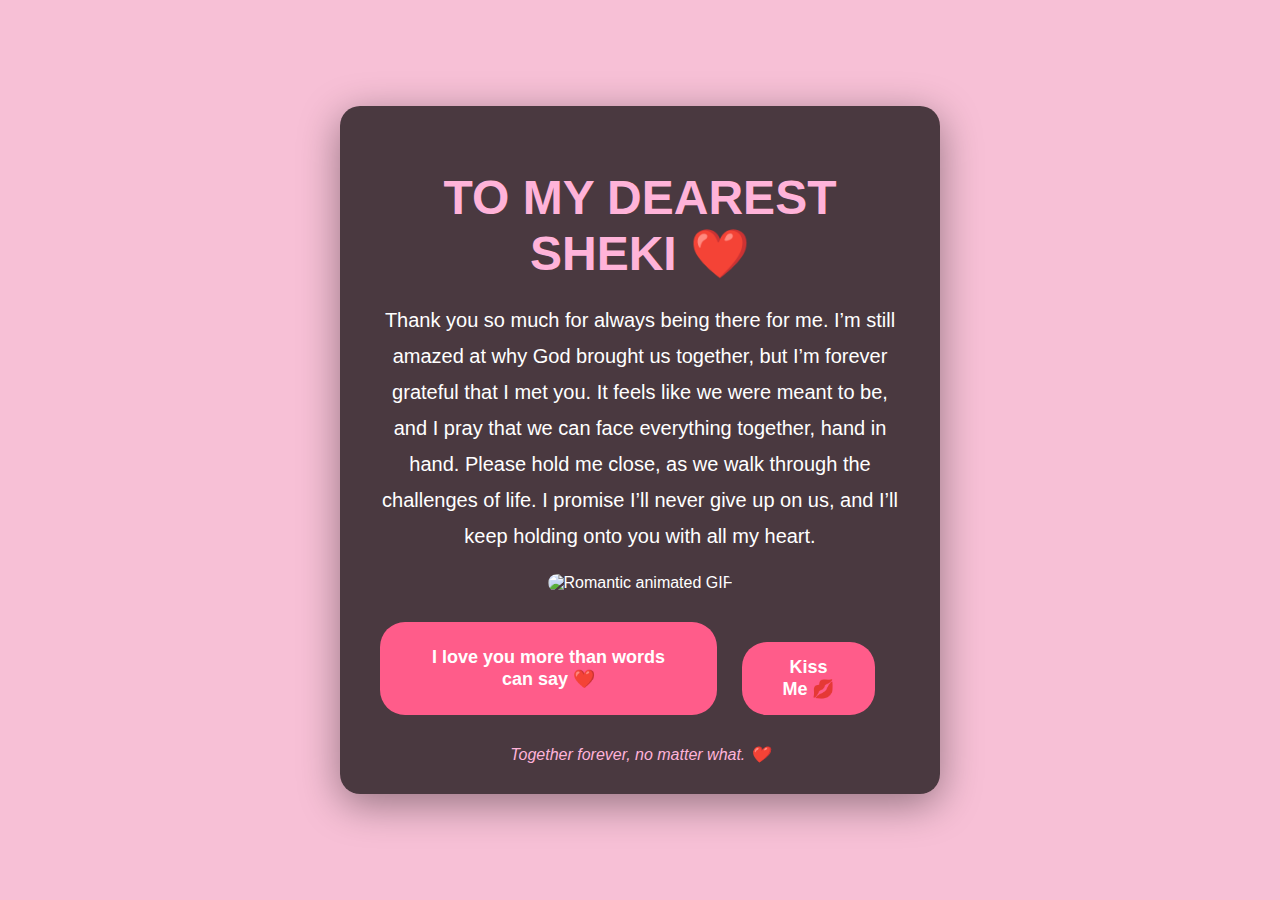
==== index.html @ 7157b1ee "create valentine pages" ====
<!DOCTYPE html>
<html lang="en">
	<head>
		<meta charset="UTF-8" />
		<meta name="viewport" content="width=device-width, initial-scale=1.0" />
		<title>Happy Valentine's Day, Sheki ❤️</title>
		<link rel="stylesheet" href="styles.css" />
	</head>
	<body>
		<div class="container">
			<div class="heart-shape">
				<span class="heart"></span>
			</div>
			<h1 class="title">To my dearest Sheki ❤️</h1>
			<p class="message">
				Thank you so much for always being there for me. I’m still amazed at why
				God brought us together, but I’m forever grateful that I met you. It
				feels like we were meant to be, and I pray that we can face everything
				together, hand in hand. Please hold me close, as we walk through the
				challenges of life. I promise I’ll never give up on us, and I’ll keep
				holding onto you with all my heart.
			</p>
			<div class="gif-container">
				<img
					src="https://media0.giphy.com/media/v1.Y2lkPTc5MGI3NjExdjZybjNlYm4ydzFrZ25naXcyZmFzNmt6MG1sMG4xZ3V2ZGk4b3pyeiZlcD12MV9pbnRlcm5hbF9naWZfYnlfaWQmY3Q9Zw/KJP92WJoGSE5gYUT9O/giphy.gif"
					alt="Romantic animated GIF"
					class="gif"
				/>
			</div>
			<div class="buttons">
				<button class="btn" onclick="nextPage()">
					I love you more than words can say ❤️
				</button>
				<div class="buttons">
					<button class="btn" id="kissButton" onclick="addHearts()">
						Kiss Me 💋
					</button>
				</div>

				<!-- Heart container where hearts will be added -->
				<div class="hearts-container" id="heartsContainer">
					<!-- Hearts will appear here dynamically -->
				</div>
			</div>
			<div class="footer">
				<p>Together forever, no matter what. ❤️</p>
			</div>
		</div>
		<script src="script.js"></script>
	</body>
</html>
---- styles.css ----
* {
	margin: 0;
	padding: 0;
	box-sizing: border-box;
}

body {
	font-family: "Nunito", sans-serif;
	background-color: #f7c0d6;
	display: flex;
	justify-content: center;
	align-items: center;
	height: 100vh;
	overflow: hidden;
	color: #fff;
	animation: fadeIn 1s ease-in-out;
}

.container {
	text-align: center;
	background-color: rgba(0, 0, 0, 0.7);
	border-radius: 20px;
	padding: 30px 40px;
	box-shadow: 0px 10px 40px rgba(0, 0, 0, 0.4);
	width: 90%;
	max-width: 600px;
	position: relative;
}

.title {
	font-size: 3rem;
	font-weight: bold;
	color: #ffb3d9;
	text-transform: uppercase;
	margin-bottom: 20px;
	animation: fadeIn 1s ease-in-out;
}

.message {
	font-size: 1.25rem;
	line-height: 1.8;
	color: #fff;
	margin-bottom: 20px;
	animation: fadeIn 1.5s ease-in-out;
}

.gif-container {
	margin-bottom: 30px;
	animation: zoomIn 1s ease-in-out;
}

.gif {
	max-width: 100%;
	height: auto;
	border-radius: 12px;
}

.buttons {
	display: flex;
	justify-content: center;
	gap: 25px;
	margin-top: 20px;
}

.btn {
	background-color: #ff5c8a;
	color: white;
	font-size: 18px;
	padding: 15px 35px;
	border: none;
	border-radius: 25px;
	cursor: pointer;
	transition: transform 0.3s ease, background-color 0.3s ease;
	font-weight: bold;
}

.btn:hover {
	background-color: #ff4a75;
	transform: scale(1.1);
}

.footer {
	margin-top: 30px;
	font-size: 1rem;
	color: #ffb3d9;
	font-style: italic;
}

@keyframes fadeIn {
	0% {
		opacity: 0;
	}
	100% {
		opacity: 1;
	}
}

@keyframes zoomIn {
	0% {
		transform: scale(0.5);
	}
	100% {
		transform: scale(1);
	}
}

/* Styling for hearts and the container */
.hearts-container {
	display: flex;
	justify-content: center;
	flex-wrap: wrap;
	margin-top: 20px;
}

.heart {
	font-size: 30px;
	color: #ff4b5c;
	margin: 5px;
	opacity: 0;
	transform: scale(0);
	animation: scaleHeart 0.5s forwards;
}

@keyframes scaleHeart {
	0% {
		transform: scale(0);
	}
	50% {
		transform: scale(1.2);
	}
	100% {
		transform: scale(1);
		opacity: 1;
	}
}
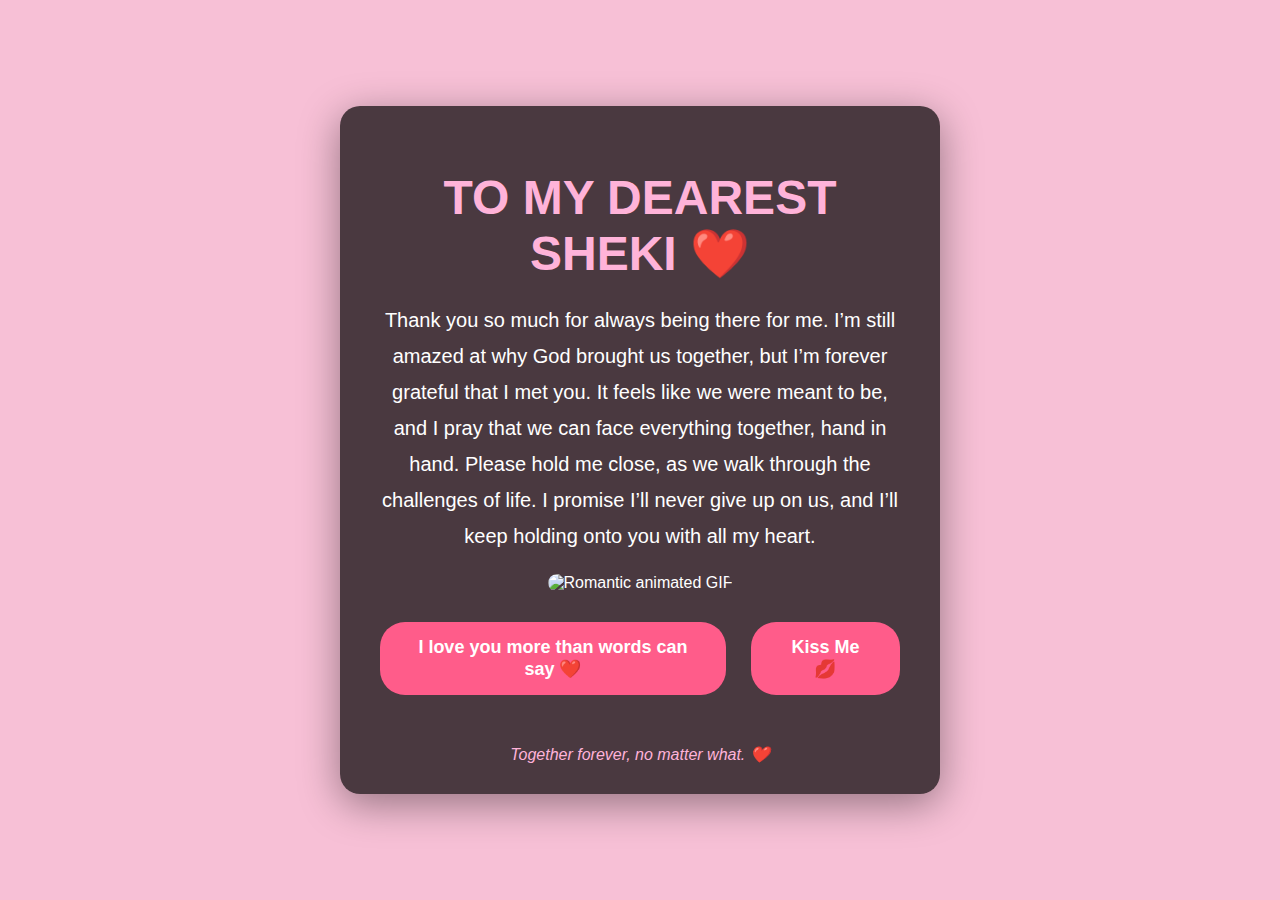
==== commit 51fb23dc: "fix mobile responsiveness" ====
--- a/index.html
+++ b/index.html
@@ -31,17 +31,13 @@
 				<button class="btn" onclick="nextPage()">
 					I love you more than words can say ❤️
 				</button>
-				<div class="buttons">
-					<button class="btn" id="kissButton" onclick="addHearts()">
-						Kiss Me 💋
-					</button>
-				</div>
+				<button class="btn" id="kissButton" onclick="addHearts()">
+					Kiss Me 💋
+				</button>
+			</div>
 
-				<!-- Heart container where hearts will be added -->
-				<div class="hearts-container" id="heartsContainer">
-					<!-- Hearts will appear here dynamically -->
-				</div>
-			</div>
+			<div class="hearts-container" id="heartsContainer"></div>
+
 			<div class="footer">
 				<p>Together forever, no matter what. ❤️</p>
 			</div>
--- a/styles.css
+++ b/styles.css
@@ -133,3 +133,38 @@
 		opacity: 1;
 	}
 }
+
+/* Mobile Responsive Styles */
+@media (max-width: 768px) {
+	.title {
+		font-size: 2.5rem;
+	}
+
+	.message {
+		font-size: 1rem;
+	}
+
+	.btn {
+		padding: 10px 20px;
+		font-size: 16px;
+	}
+
+	.gif {
+		max-width: 90%;
+	}
+}
+
+@media (max-width: 480px) {
+	.title {
+		font-size: 2rem;
+	}
+
+	.message {
+		font-size: 0.9rem;
+	}
+
+	.btn {
+		font-size: 14px;
+		padding: 10px 18px;
+	}
+}
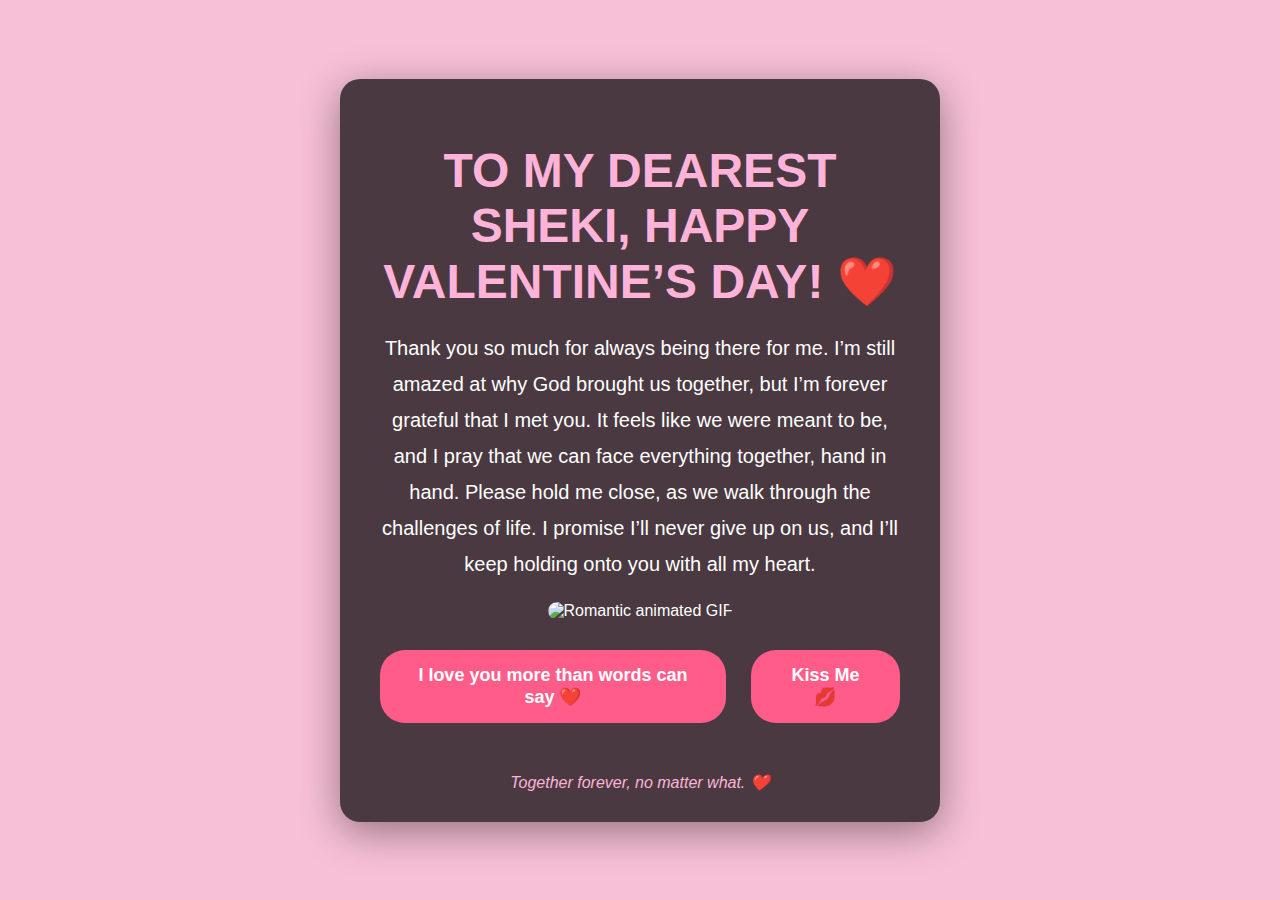
==== commit 2d529814: "Update title" ====
--- a/index.html
+++ b/index.html
@@ -11,7 +11,7 @@
 			<div class="heart-shape">
 				<span class="heart"></span>
 			</div>
-			<h1 class="title">To my dearest Sheki ❤️</h1>
+			<h1 class="title">To my dearest Sheki, Happy Valentine’s Day! ❤️</h1>
 			<p class="message">
 				Thank you so much for always being there for me. I’m still amazed at why
 				God brought us together, but I’m forever grateful that I met you. It
